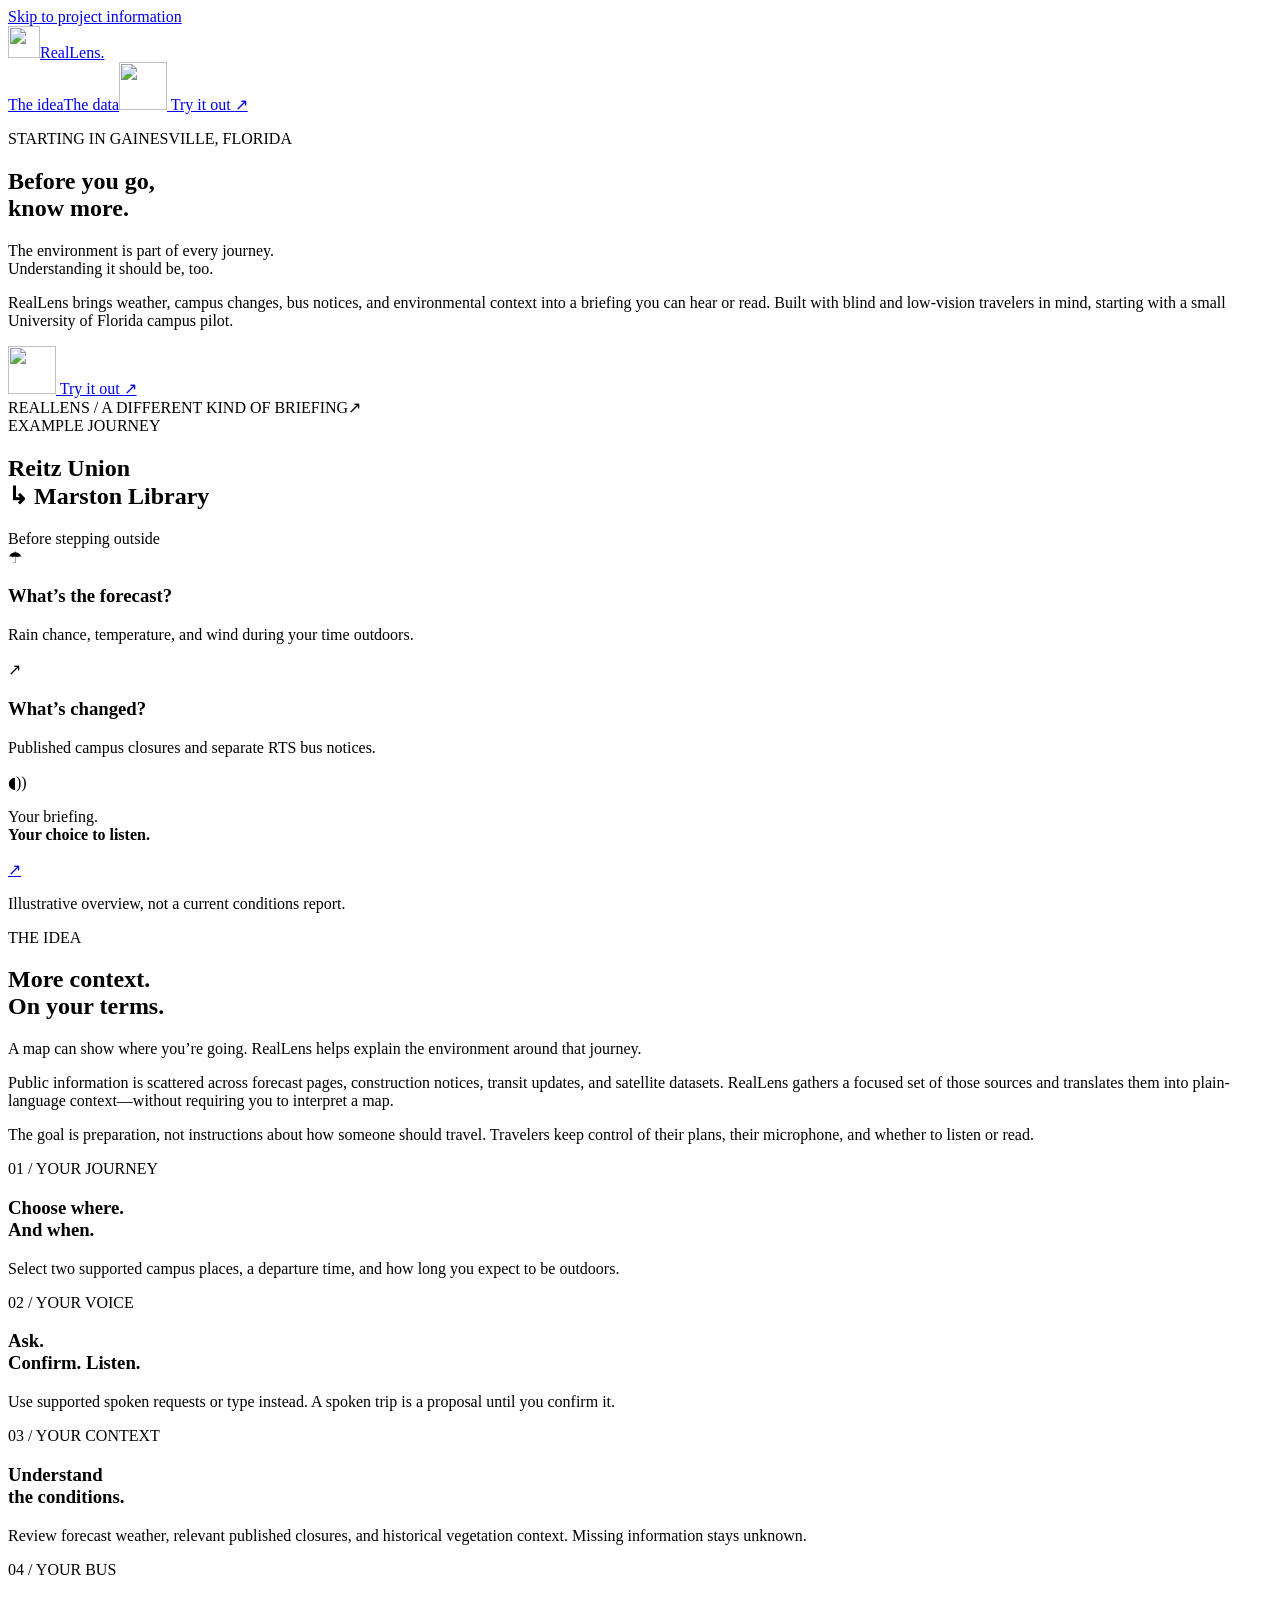
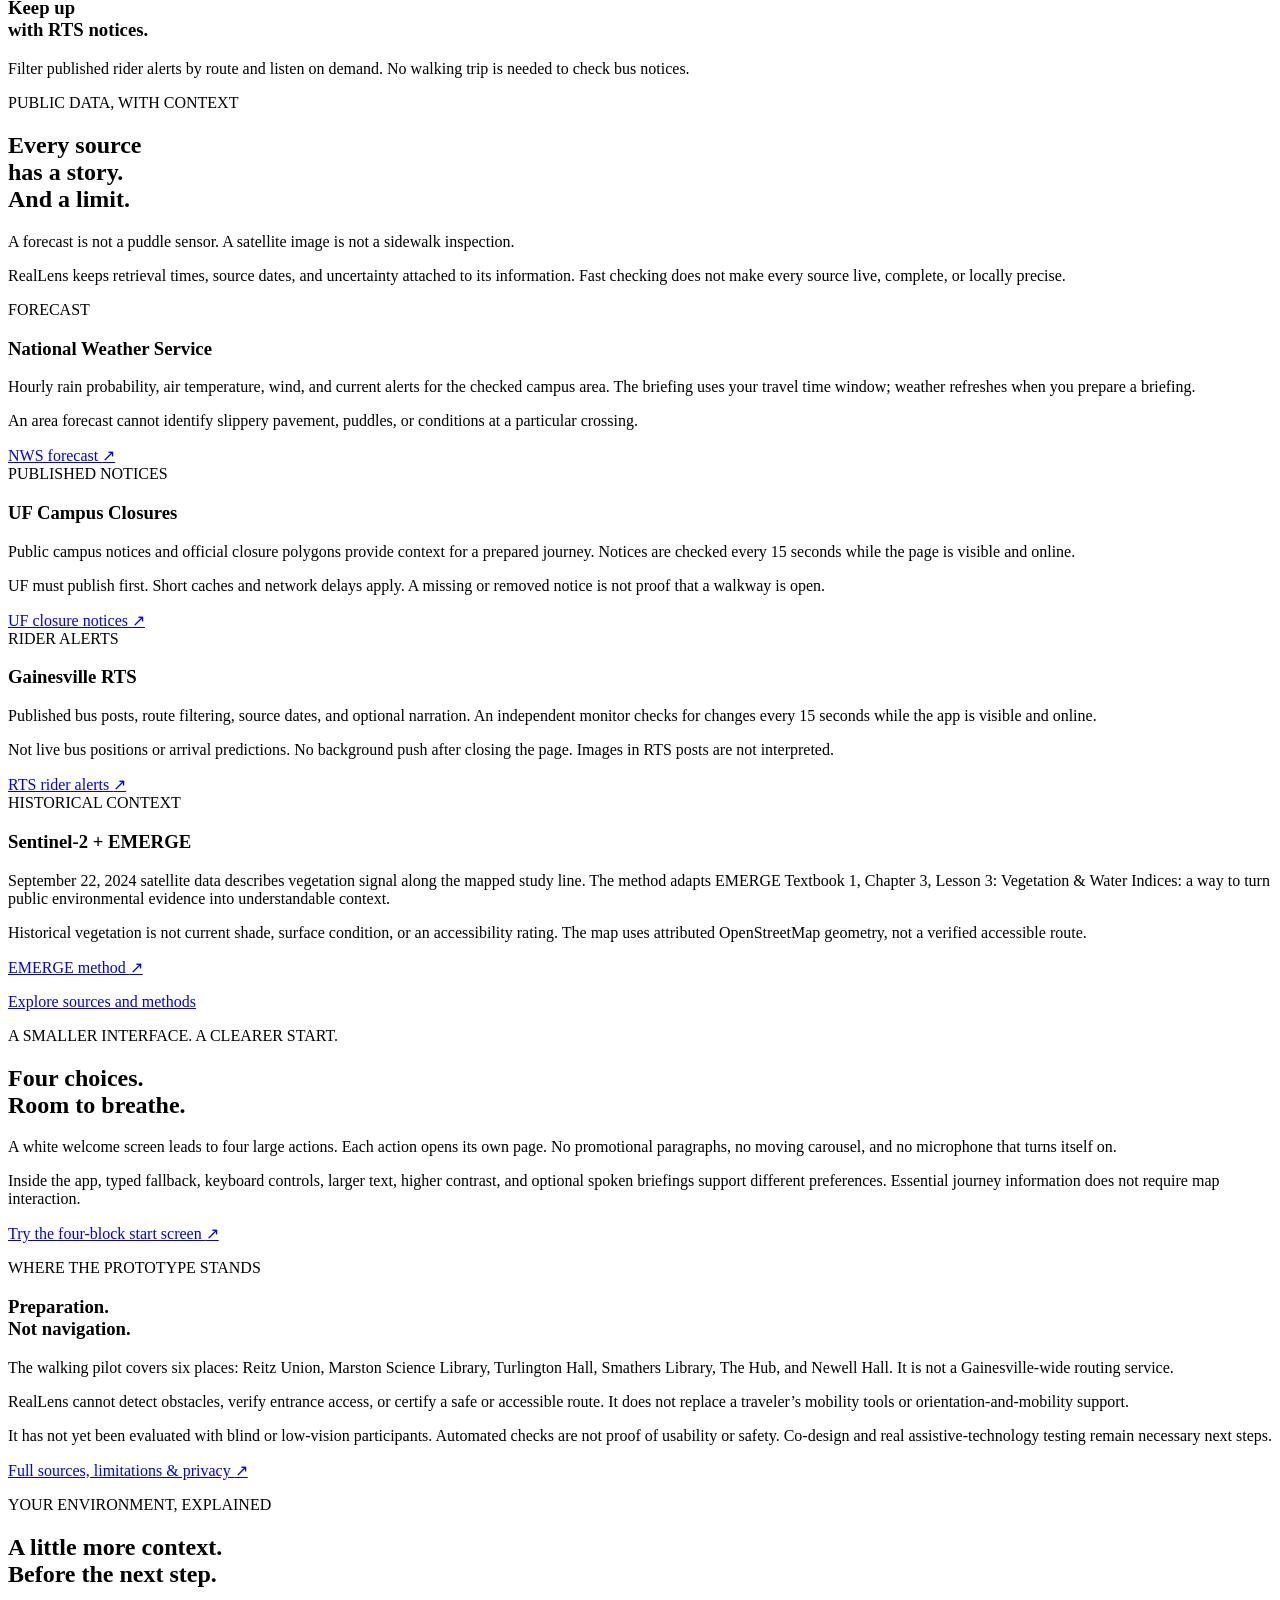
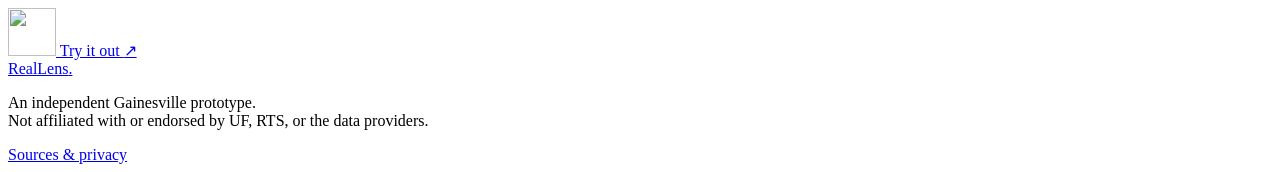
==== project.html @ 931f050a "Simplify user-facing copy and collapse detailed disclosures" ====
<!doctype html>
<html lang="en">
  <head>
    <meta charset="UTF-8" />
    <meta name="viewport" content="width=device-width, initial-scale=1.0" />
    <meta name="theme-color" content="#f8f8f5" />
    <meta name="description" content="RealLens turns public weather, campus closures, RTS rider alerts, and dated environmental data into optional spoken context. An independent UF-campus prototype for blind and low-vision travelers." />
    <meta property="og:title" content="RealLens — Before you go, know more." />
    <meta property="og:description" content="Environmental context for blind and low-vision travelers. Discover the project, its public data sources, and its limits." />
    <meta property="og:type" content="website" />
    <meta property="og:url" content="https://reallens-app.vercel.app/" />
    <link rel="canonical" href="https://reallens-app.vercel.app/" />
    <link rel="icon" type="image/svg+xml" href="/favicon.svg" />
    <link rel="stylesheet" href="/src/project.css" />
    <title>RealLens — Before you go, know more.</title>
  </head>
  <body>
    <a class="skip-link" href="#project-main">Skip to project information</a>
    <header class="project-header">
      <a class="brand" href="/" aria-label="RealLens project"><img src="/favicon.svg" alt="" width="32" height="32" />RealLens<span aria-hidden="true">.</span></a>
      <nav aria-label="Project navigation"><a href="#approach">The idea</a><a href="#data">The data</a><a class="open-app" href="/demo"><img src="/favicon.svg" alt="" width="48" height="48" /> Try it out <span aria-hidden="true">↗</span></a></nav>
    </header>
    <main id="project-main" tabindex="-1">
      <section class="project-hero" aria-labelledby="project-title">
        <div class="hero-copy">
          <p class="eyebrow"><span class="location-dot" aria-hidden="true"></span> STARTING IN GAINESVILLE, FLORIDA</p>
          <h1 id="project-title">Before you go,<br>know <span>more.</span></h1>
          <p class="hero-description">The environment is part of every journey.<br>Understanding it should be, too.</p>
          <p class="hero-detail">RealLens brings weather, campus changes, bus notices, and environmental context into a briefing you can hear or read. Built with blind and low-vision travelers in mind, starting with a small University of Florida campus pilot.</p>
          <a class="primary-link" href="/demo"><img src="/favicon.svg" alt="" width="48" height="48" /> Try it out <span aria-hidden="true">↗</span></a>
        </div>
        <aside class="brief-preview" aria-labelledby="preview-title">
          <div class="preview-top"><span>REALLENS / A DIFFERENT KIND OF BRIEFING</span><span aria-hidden="true">↗</span></div>
          <div class="preview-journey"><span class="eyebrow">EXAMPLE JOURNEY</span><h2 id="preview-title">Reitz Union<br><span aria-hidden="true">↳ </span>Marston Library</h2><span class="journey-caption">Before stepping outside</span></div>
          <div class="preview-row"><span class="preview-icon rain-icon" aria-hidden="true">☂</span><div><h3>What’s the forecast?</h3><p>Rain chance, temperature, and wind during your time outdoors.</p></div></div>
          <div class="preview-row"><span class="preview-icon closure-icon" aria-hidden="true">↗</span><div><h3>What’s changed?</h3><p>Published campus closures and separate RTS bus notices.</p></div></div>
          <div class="preview-audio"><span aria-hidden="true">◖))</span><p>Your briefing.<br><strong>Your choice to listen.</strong></p><a href="/talk" aria-label="Explore the RealLens voice assistant">↗</a></div>
          <p class="example-note">Illustrative overview, not a current conditions report.</p>
        </aside>
      </section>
      <section class="project-idea" id="approach" aria-labelledby="idea-title">
        <p class="eyebrow">THE IDEA</p>
        <div class="section-split"><h2 id="idea-title">More context.<br>On your terms.</h2><div><p class="large-copy">A map can show where you’re going. RealLens helps explain the environment around that journey.</p><p>Public information is scattered across forecast pages, construction notices, transit updates, and satellite datasets. RealLens gathers a focused set of those sources and translates them into plain-language context—without requiring you to interpret a map.</p><p>The goal is preparation, not instructions about how someone should travel. Travelers keep control of their plans, their microphone, and whether to listen or read.</p></div></div>
        <div class="feature-grid">
          <article class="feature lime"><span class="feature-number">01 / YOUR JOURNEY</span><h3>Choose where.<br>And when.</h3><p>Select two supported campus places, a departure time, and how long you expect to be outdoors.</p></article>
          <article class="feature pink"><span class="feature-number">02 / YOUR VOICE</span><h3>Ask.<br>Confirm. Listen.</h3><p>Use supported spoken requests or type instead. A spoken trip is a proposal until you confirm it.</p></article>
          <article class="feature aqua"><span class="feature-number">03 / YOUR CONTEXT</span><h3>Understand<br>the conditions.</h3><p>Review forecast weather, relevant published closures, and historical vegetation context. Missing information stays unknown.</p></article>
          <article class="feature gray"><span class="feature-number">04 / YOUR BUS</span><h3>Keep up<br>with RTS notices.</h3><p>Filter published rider alerts by route and listen on demand. No walking trip is needed to check bus notices.</p></article>
        </div>
      </section>
      <section class="project-data" id="data" aria-labelledby="data-title">
        <div class="section-split"><div><p class="eyebrow">PUBLIC DATA, WITH CONTEXT</p><h2 id="data-title">Every source<br>has a story.<br>And a limit.</h2></div><div><p class="large-copy">A forecast is not a puddle sensor. A satellite image is not a sidewalk inspection.</p><p>RealLens keeps retrieval times, source dates, and uncertainty attached to its information. Fast checking does not make every source live, complete, or locally precise.</p></div></div>
        <div class="source-list">
          <article><span class="source-kind">FORECAST</span><div><h3>National Weather Service</h3><p>Hourly rain probability, air temperature, wind, and current alerts for the checked campus area. The briefing uses your travel time window; weather refreshes when you prepare a briefing.</p><p class="source-limit">An area forecast cannot identify slippery pavement, puddles, or conditions at a particular crossing.</p></div><a href="https://forecast.weather.gov/MapClick.php?lat=29.6465&amp;lon=-82.3478">NWS forecast <span aria-hidden="true">↗</span></a></article>
          <article><span class="source-kind">PUBLISHED NOTICES</span><div><h3>UF Campus Closures</h3><p>Public campus notices and official closure polygons provide context for a prepared journey. Notices are checked every 15 seconds while the page is visible and online.</p><p class="source-limit">UF must publish first. Short caches and network delays apply. A missing or removed notice is not proof that a walkway is open.</p></div><a href="https://campusclosures.ufl.edu/">UF closure notices <span aria-hidden="true">↗</span></a></article>
          <article><span class="source-kind">RIDER ALERTS</span><div><h3>Gainesville RTS</h3><p>Published bus posts, route filtering, source dates, and optional narration. An independent monitor checks for changes every 15 seconds while the app is visible and online.</p><p class="source-limit">Not live bus positions or arrival predictions. No background push after closing the page. Images in RTS posts are not interpreted.</p></div><a href="https://go-rts.com/category/rider-alerts/">RTS rider alerts <span aria-hidden="true">↗</span></a></article>
          <article><span class="source-kind">HISTORICAL CONTEXT</span><div><h3>Sentinel-2 + EMERGE</h3><p>September 22, 2024 satellite data describes vegetation signal along the mapped study line. The method adapts EMERGE Textbook 1, Chapter 3, Lesson 3: Vegetation &amp; Water Indices: a way to turn public environmental evidence into understandable context.</p><p class="source-limit">Historical vegetation is not current shade, surface condition, or an accessibility rating. The map uses attributed OpenStreetMap geometry, not a verified accessible route.</p></div><a href="https://geo-di-lab.github.io/emerge-lessons/docs/ch3/lesson3.html">EMERGE method <span aria-hidden="true">↗</span></a></article>
        </div>
        <p class="track-note"><a href="/sources">Explore sources and methods</a></p>
      </section>
      <section class="project-access" aria-labelledby="access-title">
        <div><p class="eyebrow">A SMALLER INTERFACE. A CLEARER START.</p><h2 id="access-title">Four choices.<br>Room to breathe.</h2><p>A white welcome screen leads to four large actions. Each action opens its own page. No promotional paragraphs, no moving carousel, and no microphone that turns itself on.</p><p>Inside the app, typed fallback, keyboard controls, larger text, higher contrast, and optional spoken briefings support different preferences. Essential journey information does not require map interaction.</p><a class="text-link" href="/demo">Try the four-block start screen <span aria-hidden="true">↗</span></a></div>
        <div class="honest-note"><p class="eyebrow">WHERE THE PROTOTYPE STANDS</p><h3>Preparation.<br>Not navigation.</h3><p>The walking pilot covers six places: Reitz Union, Marston Science Library, Turlington Hall, Smathers Library, The Hub, and Newell Hall. It is not a Gainesville-wide routing service.</p><p>RealLens cannot detect obstacles, verify entrance access, or certify a safe or accessible route. It does not replace a traveler’s mobility tools or orientation-and-mobility support.</p><p>It has not yet been evaluated with blind or low-vision participants. Automated checks are not proof of usability or safety. Co-design and real assistive-technology testing remain necessary next steps.</p><a href="/sources">Full sources, limitations & privacy <span aria-hidden="true">↗</span></a></div>
      </section>
      <section class="project-cta" aria-labelledby="cta-title"><p class="eyebrow">YOUR ENVIRONMENT, EXPLAINED</p><h2 id="cta-title">A little more context.<br>Before the next step.</h2><a class="primary-link" href="/demo"><img src="/favicon.svg" alt="" width="48" height="48" /> Try it out <span aria-hidden="true">↗</span></a></section>
    </main>
    <footer class="project-footer"><a class="brand" href="/">RealLens<span aria-hidden="true">.</span></a><p>An independent Gainesville prototype.<br>Not affiliated with or endorsed by UF, RTS, or the data providers.</p><nav aria-label="More about RealLens"><a href="/sources">Sources & privacy</a></nav></footer>
  <script type="module" src="/src/entry.js"></script>
  </body>
</html>
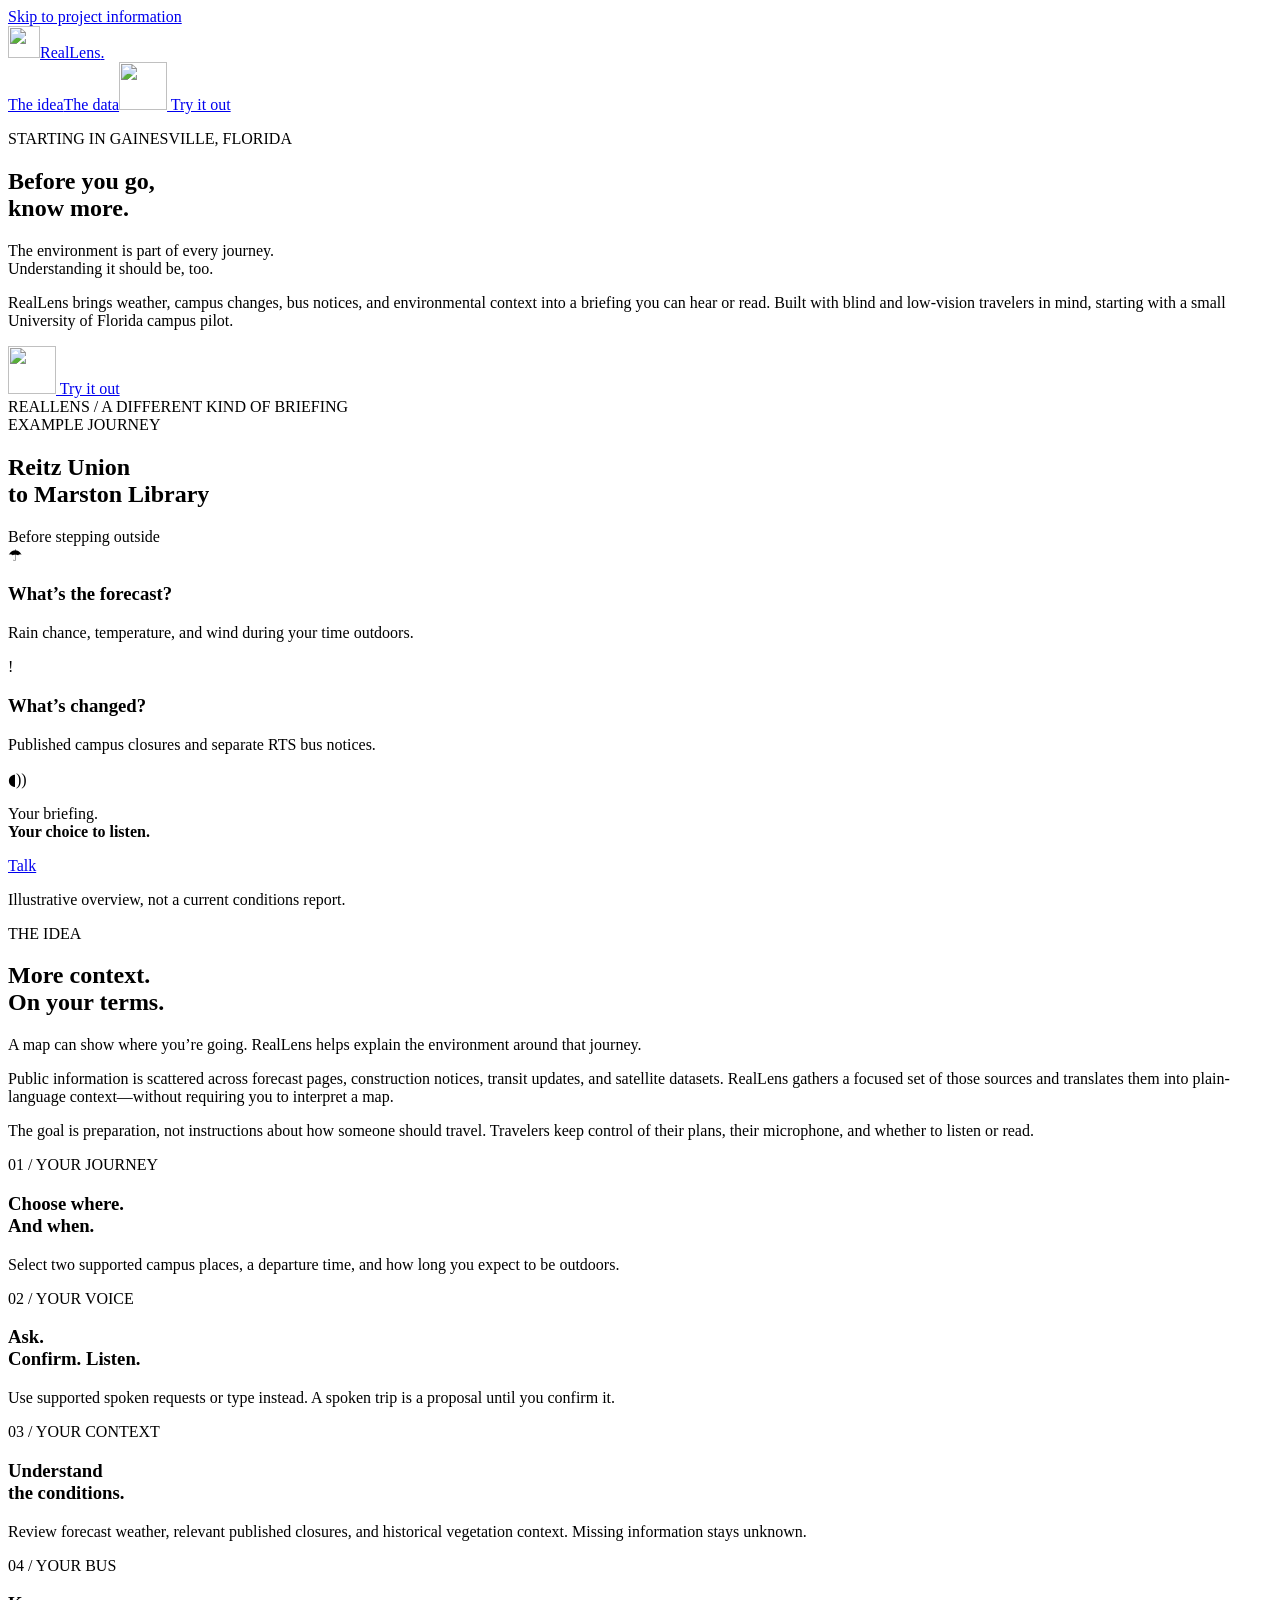
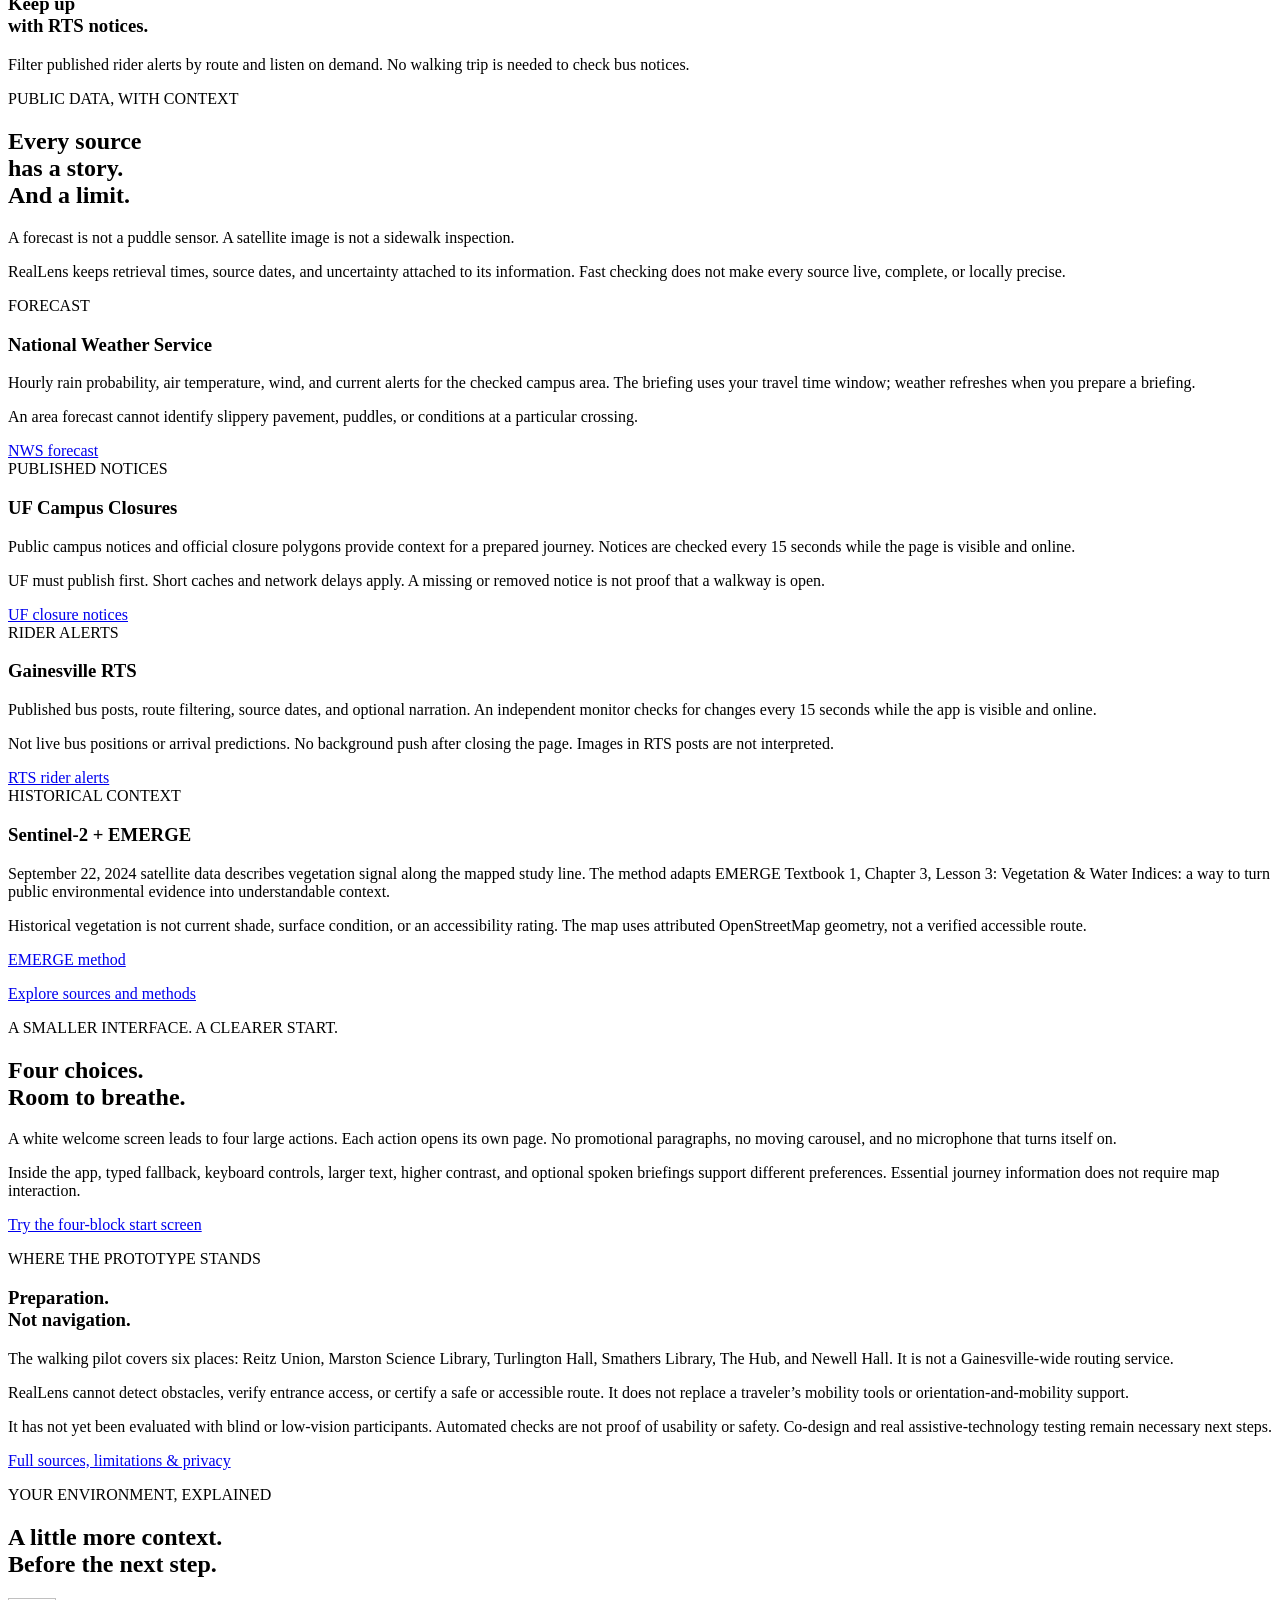
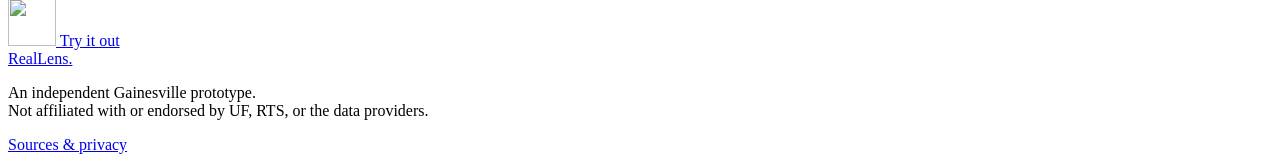
==== commit 79e74ace: "Remove arrow signs across RealLens pages" ====
--- a/project.html
+++ b/project.html
@@ -18,7 +18,7 @@
     <a class="skip-link" href="#project-main">Skip to project information</a>
     <header class="project-header">
       <a class="brand" href="/" aria-label="RealLens project"><img src="/favicon.svg" alt="" width="32" height="32" />RealLens<span aria-hidden="true">.</span></a>
-      <nav aria-label="Project navigation"><a href="#approach">The idea</a><a href="#data">The data</a><a class="open-app" href="/demo"><img src="/favicon.svg" alt="" width="48" height="48" /> Try it out <span aria-hidden="true">↗</span></a></nav>
+      <nav aria-label="Project navigation"><a href="#approach">The idea</a><a href="#data">The data</a><a class="open-app" href="/demo"><img src="/favicon.svg" alt="" width="48" height="48" /> Try it out </a></nav>
     </header>
     <main id="project-main" tabindex="-1">
       <section class="project-hero" aria-labelledby="project-title">
@@ -27,14 +27,14 @@
           <h1 id="project-title">Before you go,<br>know <span>more.</span></h1>
           <p class="hero-description">The environment is part of every journey.<br>Understanding it should be, too.</p>
           <p class="hero-detail">RealLens brings weather, campus changes, bus notices, and environmental context into a briefing you can hear or read. Built with blind and low-vision travelers in mind, starting with a small University of Florida campus pilot.</p>
-          <a class="primary-link" href="/demo"><img src="/favicon.svg" alt="" width="48" height="48" /> Try it out <span aria-hidden="true">↗</span></a>
+          <a class="primary-link" href="/demo"><img src="/favicon.svg" alt="" width="48" height="48" /> Try it out </a>
         </div>
         <aside class="brief-preview" aria-labelledby="preview-title">
-          <div class="preview-top"><span>REALLENS / A DIFFERENT KIND OF BRIEFING</span><span aria-hidden="true">↗</span></div>
-          <div class="preview-journey"><span class="eyebrow">EXAMPLE JOURNEY</span><h2 id="preview-title">Reitz Union<br><span aria-hidden="true">↳ </span>Marston Library</h2><span class="journey-caption">Before stepping outside</span></div>
+          <div class="preview-top"><span>REALLENS / A DIFFERENT KIND OF BRIEFING</span></div>
+          <div class="preview-journey"><span class="eyebrow">EXAMPLE JOURNEY</span><h2 id="preview-title">Reitz Union<br>to Marston Library</h2><span class="journey-caption">Before stepping outside</span></div>
           <div class="preview-row"><span class="preview-icon rain-icon" aria-hidden="true">☂</span><div><h3>What’s the forecast?</h3><p>Rain chance, temperature, and wind during your time outdoors.</p></div></div>
-          <div class="preview-row"><span class="preview-icon closure-icon" aria-hidden="true">↗</span><div><h3>What’s changed?</h3><p>Published campus closures and separate RTS bus notices.</p></div></div>
-          <div class="preview-audio"><span aria-hidden="true">◖))</span><p>Your briefing.<br><strong>Your choice to listen.</strong></p><a href="/talk" aria-label="Explore the RealLens voice assistant">↗</a></div>
+          <div class="preview-row"><span class="preview-icon closure-icon" aria-hidden="true">!</span><div><h3>What’s changed?</h3><p>Published campus closures and separate RTS bus notices.</p></div></div>
+          <div class="preview-audio"><span aria-hidden="true">◖))</span><p>Your briefing.<br><strong>Your choice to listen.</strong></p><a href="/talk" aria-label="Explore the RealLens voice assistant">Talk</a></div>
           <p class="example-note">Illustrative overview, not a current conditions report.</p>
         </aside>
       </section>
@@ -51,18 +51,18 @@
       <section class="project-data" id="data" aria-labelledby="data-title">
         <div class="section-split"><div><p class="eyebrow">PUBLIC DATA, WITH CONTEXT</p><h2 id="data-title">Every source<br>has a story.<br>And a limit.</h2></div><div><p class="large-copy">A forecast is not a puddle sensor. A satellite image is not a sidewalk inspection.</p><p>RealLens keeps retrieval times, source dates, and uncertainty attached to its information. Fast checking does not make every source live, complete, or locally precise.</p></div></div>
         <div class="source-list">
-          <article><span class="source-kind">FORECAST</span><div><h3>National Weather Service</h3><p>Hourly rain probability, air temperature, wind, and current alerts for the checked campus area. The briefing uses your travel time window; weather refreshes when you prepare a briefing.</p><p class="source-limit">An area forecast cannot identify slippery pavement, puddles, or conditions at a particular crossing.</p></div><a href="https://forecast.weather.gov/MapClick.php?lat=29.6465&amp;lon=-82.3478">NWS forecast <span aria-hidden="true">↗</span></a></article>
-          <article><span class="source-kind">PUBLISHED NOTICES</span><div><h3>UF Campus Closures</h3><p>Public campus notices and official closure polygons provide context for a prepared journey. Notices are checked every 15 seconds while the page is visible and online.</p><p class="source-limit">UF must publish first. Short caches and network delays apply. A missing or removed notice is not proof that a walkway is open.</p></div><a href="https://campusclosures.ufl.edu/">UF closure notices <span aria-hidden="true">↗</span></a></article>
-          <article><span class="source-kind">RIDER ALERTS</span><div><h3>Gainesville RTS</h3><p>Published bus posts, route filtering, source dates, and optional narration. An independent monitor checks for changes every 15 seconds while the app is visible and online.</p><p class="source-limit">Not live bus positions or arrival predictions. No background push after closing the page. Images in RTS posts are not interpreted.</p></div><a href="https://go-rts.com/category/rider-alerts/">RTS rider alerts <span aria-hidden="true">↗</span></a></article>
-          <article><span class="source-kind">HISTORICAL CONTEXT</span><div><h3>Sentinel-2 + EMERGE</h3><p>September 22, 2024 satellite data describes vegetation signal along the mapped study line. The method adapts EMERGE Textbook 1, Chapter 3, Lesson 3: Vegetation &amp; Water Indices: a way to turn public environmental evidence into understandable context.</p><p class="source-limit">Historical vegetation is not current shade, surface condition, or an accessibility rating. The map uses attributed OpenStreetMap geometry, not a verified accessible route.</p></div><a href="https://geo-di-lab.github.io/emerge-lessons/docs/ch3/lesson3.html">EMERGE method <span aria-hidden="true">↗</span></a></article>
+          <article><span class="source-kind">FORECAST</span><div><h3>National Weather Service</h3><p>Hourly rain probability, air temperature, wind, and current alerts for the checked campus area. The briefing uses your travel time window; weather refreshes when you prepare a briefing.</p><p class="source-limit">An area forecast cannot identify slippery pavement, puddles, or conditions at a particular crossing.</p></div><a href="https://forecast.weather.gov/MapClick.php?lat=29.6465&amp;lon=-82.3478">NWS forecast </a></article>
+          <article><span class="source-kind">PUBLISHED NOTICES</span><div><h3>UF Campus Closures</h3><p>Public campus notices and official closure polygons provide context for a prepared journey. Notices are checked every 15 seconds while the page is visible and online.</p><p class="source-limit">UF must publish first. Short caches and network delays apply. A missing or removed notice is not proof that a walkway is open.</p></div><a href="https://campusclosures.ufl.edu/">UF closure notices </a></article>
+          <article><span class="source-kind">RIDER ALERTS</span><div><h3>Gainesville RTS</h3><p>Published bus posts, route filtering, source dates, and optional narration. An independent monitor checks for changes every 15 seconds while the app is visible and online.</p><p class="source-limit">Not live bus positions or arrival predictions. No background push after closing the page. Images in RTS posts are not interpreted.</p></div><a href="https://go-rts.com/category/rider-alerts/">RTS rider alerts </a></article>
+          <article><span class="source-kind">HISTORICAL CONTEXT</span><div><h3>Sentinel-2 + EMERGE</h3><p>September 22, 2024 satellite data describes vegetation signal along the mapped study line. The method adapts EMERGE Textbook 1, Chapter 3, Lesson 3: Vegetation &amp; Water Indices: a way to turn public environmental evidence into understandable context.</p><p class="source-limit">Historical vegetation is not current shade, surface condition, or an accessibility rating. The map uses attributed OpenStreetMap geometry, not a verified accessible route.</p></div><a href="https://geo-di-lab.github.io/emerge-lessons/docs/ch3/lesson3.html">EMERGE method </a></article>
         </div>
         <p class="track-note"><a href="/sources">Explore sources and methods</a></p>
       </section>
       <section class="project-access" aria-labelledby="access-title">
-        <div><p class="eyebrow">A SMALLER INTERFACE. A CLEARER START.</p><h2 id="access-title">Four choices.<br>Room to breathe.</h2><p>A white welcome screen leads to four large actions. Each action opens its own page. No promotional paragraphs, no moving carousel, and no microphone that turns itself on.</p><p>Inside the app, typed fallback, keyboard controls, larger text, higher contrast, and optional spoken briefings support different preferences. Essential journey information does not require map interaction.</p><a class="text-link" href="/demo">Try the four-block start screen <span aria-hidden="true">↗</span></a></div>
-        <div class="honest-note"><p class="eyebrow">WHERE THE PROTOTYPE STANDS</p><h3>Preparation.<br>Not navigation.</h3><p>The walking pilot covers six places: Reitz Union, Marston Science Library, Turlington Hall, Smathers Library, The Hub, and Newell Hall. It is not a Gainesville-wide routing service.</p><p>RealLens cannot detect obstacles, verify entrance access, or certify a safe or accessible route. It does not replace a traveler’s mobility tools or orientation-and-mobility support.</p><p>It has not yet been evaluated with blind or low-vision participants. Automated checks are not proof of usability or safety. Co-design and real assistive-technology testing remain necessary next steps.</p><a href="/sources">Full sources, limitations & privacy <span aria-hidden="true">↗</span></a></div>
+        <div><p class="eyebrow">A SMALLER INTERFACE. A CLEARER START.</p><h2 id="access-title">Four choices.<br>Room to breathe.</h2><p>A white welcome screen leads to four large actions. Each action opens its own page. No promotional paragraphs, no moving carousel, and no microphone that turns itself on.</p><p>Inside the app, typed fallback, keyboard controls, larger text, higher contrast, and optional spoken briefings support different preferences. Essential journey information does not require map interaction.</p><a class="text-link" href="/demo">Try the four-block start screen </a></div>
+        <div class="honest-note"><p class="eyebrow">WHERE THE PROTOTYPE STANDS</p><h3>Preparation.<br>Not navigation.</h3><p>The walking pilot covers six places: Reitz Union, Marston Science Library, Turlington Hall, Smathers Library, The Hub, and Newell Hall. It is not a Gainesville-wide routing service.</p><p>RealLens cannot detect obstacles, verify entrance access, or certify a safe or accessible route. It does not replace a traveler’s mobility tools or orientation-and-mobility support.</p><p>It has not yet been evaluated with blind or low-vision participants. Automated checks are not proof of usability or safety. Co-design and real assistive-technology testing remain necessary next steps.</p><a href="/sources">Full sources, limitations & privacy </a></div>
       </section>
-      <section class="project-cta" aria-labelledby="cta-title"><p class="eyebrow">YOUR ENVIRONMENT, EXPLAINED</p><h2 id="cta-title">A little more context.<br>Before the next step.</h2><a class="primary-link" href="/demo"><img src="/favicon.svg" alt="" width="48" height="48" /> Try it out <span aria-hidden="true">↗</span></a></section>
+      <section class="project-cta" aria-labelledby="cta-title"><p class="eyebrow">YOUR ENVIRONMENT, EXPLAINED</p><h2 id="cta-title">A little more context.<br>Before the next step.</h2><a class="primary-link" href="/demo"><img src="/favicon.svg" alt="" width="48" height="48" /> Try it out </a></section>
     </main>
     <footer class="project-footer"><a class="brand" href="/">RealLens<span aria-hidden="true">.</span></a><p>An independent Gainesville prototype.<br>Not affiliated with or endorsed by UF, RTS, or the data providers.</p><nav aria-label="More about RealLens"><a href="/sources">Sources & privacy</a></nav></footer>
   <script type="module" src="/src/entry.js"></script>
